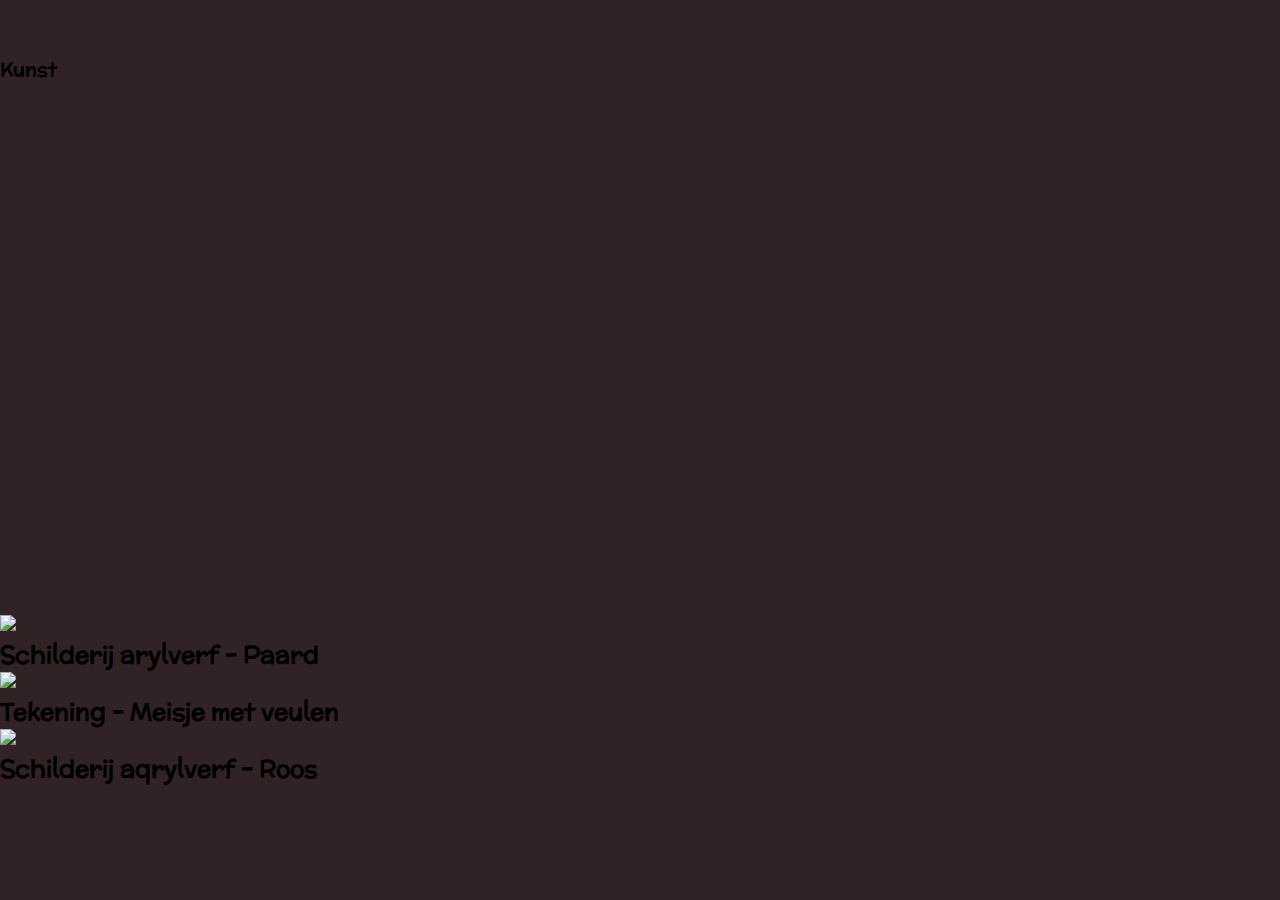
==== art.html @ 07c2fda3 "Create art page" ====
<!DOCTYPE html>
<html>
<head>
	<meta charset="utf-8">
	<meta name="author" content="Wendy Segaar">
	<meta name="description" content="Portfolio website Wendy Segaar">
	<meta name="keywords" content="Portfolio, Wendy, Segaar, applicatieontwikkeling, applicatieontwikkelaar, junior, software, ontwikkelaar, ontwikkeling, front-end, webdevelopment, development, web, photoshop, html, css, php, javascript, laravel, ontwerpen, sql, kunst, schilderen, tekenen">
	<meta name="viewport" content="width=device-width, initial-scale=1.0">
	<link href="https://fonts.googleapis.com/css2?family=McLaren&display=swap" rel="stylesheet">
	<link rel="icon" type="image/x-icon" href="images/favicon.ico">
	<link rel="stylesheet" type="text/css" href="css/main.css"/>
	<script src="https://kit.fontawesome.com/58516225ed.js" crossorigin="anonymous"></script>
	<title>Portfolio Wendy Segaar</title>
</head>
<body class="projectBackground">
	<nav>
		<div id="projectNav">
			<div id="home">
				<a href="index.html">Homepage<i class="fas fa-home"></i></a>
			</div>
			<div id="dev">
				<a href="development.html">Development<i class="fas fa-laptop-code"></i></a>
			</div>
			<div id="art">
				<a href="art.html">Kunst<i class="fas fa-palette"></i></a>
			</div>
		</div>
		<div id="mobileNav">
			<div>
				<a href="index.html"><i class="fas fa-home"></i></a>
				<a href="development.html"><i class="fas fa-laptop-code"></i></a>
				<a href="art.html"><i class="fas fa-palette"></i></a>
			</div>
			<h3>Kunst</h3>
		</div>
	</nav>
	<div class="projectContainer">
		<div class="projectOverlay"></div>
		<div class="project">
			
			<img class="img" src="images/testImg4.jpg"/>
			<h2>
				Schilderij arylverf - Paard
			</h2>
		</div>
		<div class="project">
		
			<img src="images/testImg5.jpg"/>
			<h2>
				Tekening - Meisje met veulen		</h2>
		</div>
		<div class="project">
			<img src="images/testImg6.jpg"/>
			<h2>
				Schilderij aqrylverf - Roos	
			</h2>
		</div>
		
	</div>
</body>
</html>
---- css/main.css ----
@charset "UTF-8";

:root {
    --brown-color: #312226;
}

* {
	margin: 0;
    padding: 0;
    font-family: 'McLaren', cursive;
}

body {
	background-color: var(--brown-color);
	background-image: url("../images/background_home_mob.png");
	background-size: cover;
	background-repeat: no-repeat;
}

nav {
	height: 85vw;
}
nav a{
	font-size: 4.8vw;
	text-decoration: none;
	color: var(--brown-color);
}
nav a i {
	margin-left: .7vw;
}
nav #dev {
	position: absolute;
	top: 17.3vw;
	left: 8vw;
}
nav #art {
	position: absolute;
	top: 28.8vw;
	left: 54vw;
}

.container {
	max-width: 76vw;
	padding: 8vw 12vw;

	background-color: rgb(0,0,0);
	background-color: rgba(0,0,0, .6);
	color: white;
}
.container div h1 {
	margin-bottom: .7vw;
	font-size: 4vw;
}
.container div p, table {
	font-size: 2.2vw;
}
.stars {
	font-size: 3.2vw;
	margin-right: 2vw;
}
table tr>:nth-child(2) {
		padding-right: 8vw;
	}	
@media (max-width: 1200px) {
	.container div {
		padding-top: 4vw;
	}
	table {
		width: 100%;
	}
}

@media (min-width: 1200px) {
	body {
		background-image: url("../images/background.png");
	}

	nav {
		height: 48vw;
	}
	nav a {
		font-size: 1.5vw;
	}
	nav a i {
		margin-left: .3vw;
	}
	nav #dev {
		position: absolute;
		top: 12.1vw;
		left: 32vw;
	}
	nav #art {
		position: absolute;
		top: 15.4vw;
		left: 46.1vw;
	}

	.container {
		max-width: 80vw;
		padding: 3.5vw 10vw;

		display: grid;
		display: -ms-grid;
	    grid-template-columns: repeat(2, 1fr);
	    -ms-grid-columns: 1fr 1fr;
	    grid-column-gap: 8vw;
	}
	.container div h1 {
		margin-bottom: 1.2vw;
		font-size: 2.4vw;
	}
	.container div p, table {
		font-size: .9vw;
	}
	table td {
		padding-right: .8vw;
	}
	.stars {
		font-size: 1.4vw;
	}
	table tr>:nth-child(2) {
		padding-right: 4vw;
	}
}
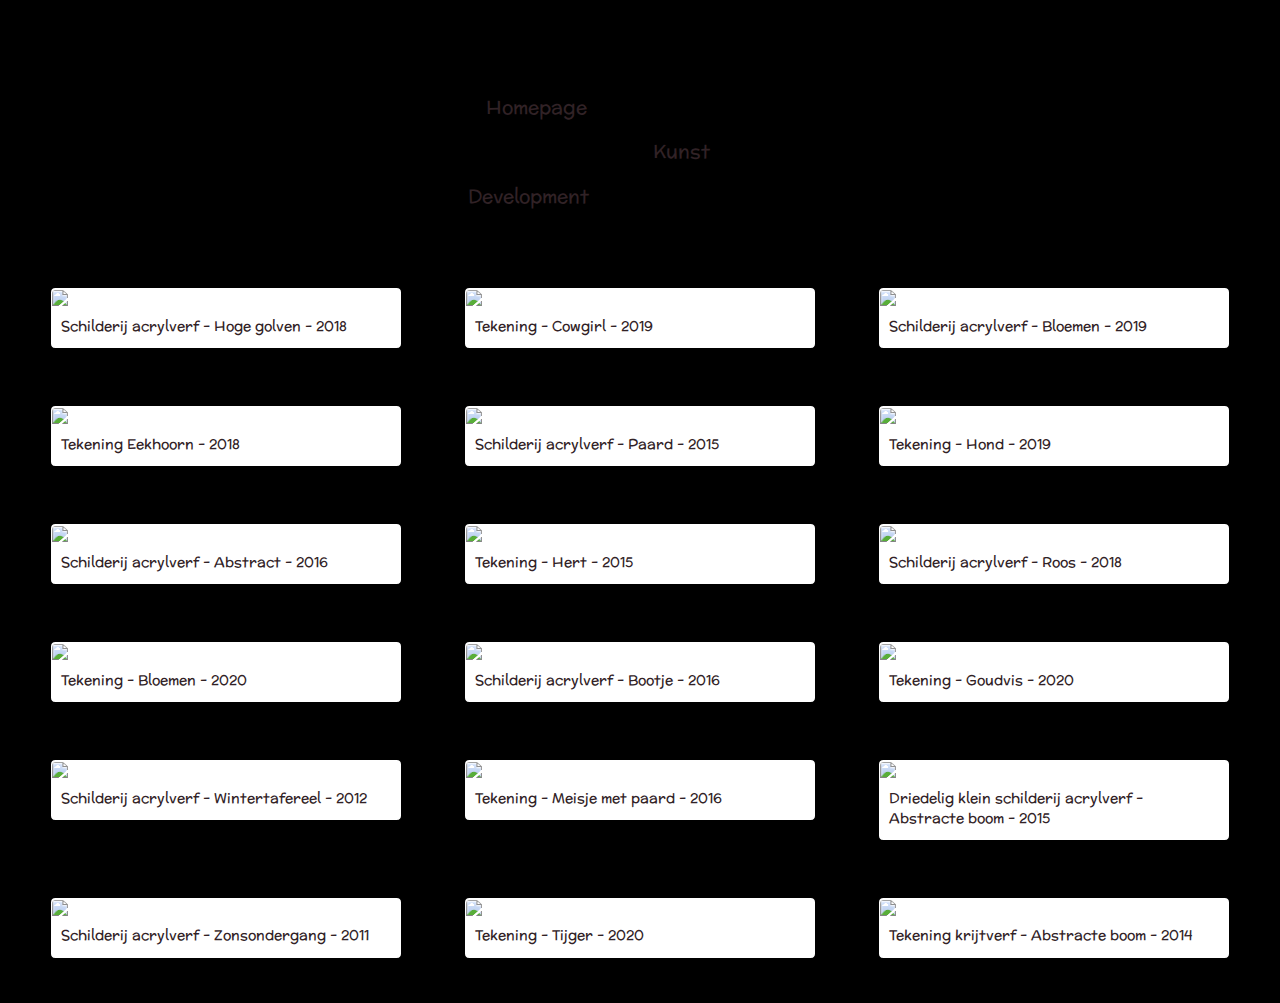
==== commit d039fa1c: "add content" ====
--- a/art.html
+++ b/art.html
@@ -38,23 +38,123 @@
 		<div class="projectOverlay"></div>
 		<div class="project">
 			
-			<img class="img" src="images/testImg4.jpg"/>
+			<img class="img" src="images/tidal_wave.JPG"/>
 			<h2>
-				Schilderij arylverf - Paard
+				Schilderij acrylverf - Hoge golven - 2018
+			</h2>
+		</div>
+		<div class="project">
+			<img src="images/cowgirl.JPG"/>
+			<h2>
+				Tekening - Cowgirl - 2019
 			</h2>
 		</div>
 		<div class="project">
 		
-			<img src="images/testImg5.jpg"/>
+			<img src="images/flowers_painting.JPG"/>
 			<h2>
-				Tekening - Meisje met veulen		</h2>
+				Schilderij acrylverf - Bloemen - 2019
+			</h2>
 		</div>
 		<div class="project">
-			<img src="images/testImg6.jpg"/>
+			<img src="images/squirrel.JPG"/>
 			<h2>
-				Schilderij aqrylverf - Roos	
+				Tekening Eekhoorn - 2018
 			</h2>
 		</div>
+		<div class="project">
+			
+			<img class="img" src="images/horse.jpg"/>
+			<h2>
+				Schilderij acrylverf - Paard - 2015
+			</h2>
+		</div>
+		<div class="project">
+			
+			<img class="img" src="images/dog.JPG"/>
+			<h2>
+				Tekening - Hond - 2019
+			</h2>
+		</div>
+		<div class="project">
+		
+			<img src="images/abstract.jpg"/>
+			<h2>
+				Schilderij acrylverf - Abstract - 2016
+			</h2>
+		</div>
+		<div class="project">
+		
+			<img src="images/deer.jpg"/>
+			<h2>
+				Tekening - Hert - 2015
+			</h2>
+		</div>
+		<div class="project">
+			<img src="images/rose.jpg"/>
+			<h2>
+				Schilderij acrylverf - Roos	- 2018
+			</h2>
+		</div>
+		<div class="project">
+		
+			<img src="images/flowers.JPG"/>
+			<h2>
+				Tekening - Bloemen - 2020
+			</h2>
+		</div>
+		<div class="project">
+		
+			<img src="images/boat_in_lake.JPG"/>
+			<h2>
+				Schilderij acrylverf - Bootje - 2016
+			</h2>
+		</div>
+		<div class="project">
+		
+			<img src="images/goldfish.JPG"/>
+			<h2>
+				Tekening - Goudvis - 2020
+			</h2>
+		</div>
+		<div class="project">
+			<img src="images/winter_bridge.JPG"/>
+			<h2>
+				Schilderij acrylverf - Wintertafereel - 2012
+			</h2>
+		</div>
+		<div class="project">
+		
+			<img src="images/little_girl_horse.JPG"/>
+			<h2>
+				Tekening - Meisje met paard - 2016
+			</h2>
+		</div>
+		<div class="project">
+			<img src="images/3_piece_tree.JPG"/>
+			<h2>
+				Driedelig klein schilderij acrylverf - Abstracte boom - 2015
+			</h2>
+		</div>
+		<div class="project">
+			<img src="images/sunset.JPG"/>
+			<h2>
+				Schilderij acrylverf - Zonsondergang - 2011
+			</h2>
+		</div>
+		<div class="project">
+			<img src="images/tiger.JPG"/>
+			<h2>
+				Tekening - Tijger - 2020
+			</h2>
+		</div>
+		<div class="project">
+			<img src="images/abstract_tree.JPG"/>
+			<h2>
+				Tekening krijtverf - Abstracte boom - 2014
+			</h2>
+		</div>
+		
 		
 	</div>
 </body>
--- a/css/main.css
+++ b/css/main.css
@@ -8,18 +8,18 @@
 	margin: 0;
     padding: 0;
     font-family: 'McLaren', cursive;
-}
-
+    font-weight: normal;
+}
 body {
-	background-color: var(--brown-color);
-	background-image: url("../images/background_home_mob.png");
-	background-size: cover;
+	background-color: black;
+	-webkit-background-size: 100%;
+	-moz-background-size: 100%;
+	-o-background-size: 100%;
+	background-size: 100%;
 	background-repeat: no-repeat;
-}
-
-nav {
-	height: 85vw;
-}
+	
+}
+/*general*/
 nav a{
 	font-size: 4.8vw;
 	text-decoration: none;
@@ -28,98 +28,287 @@
 nav a i {
 	margin-left: .7vw;
 }
-nav #dev {
+
+/*homepage*/
+.homeBackground {
+	background-image: url("../images/background_home_mob.png");
+}
+
+#homeNav {
+	height: 85vw;
+}
+#homeNav #dev {
 	position: absolute;
 	top: 17.3vw;
 	left: 8vw;
 }
-nav #art {
+#homeNav #art {
 	position: absolute;
 	top: 28.8vw;
 	left: 54vw;
 }
 
-.container {
+.homeContainer {
 	max-width: 76vw;
 	padding: 8vw 12vw;
-
+}
+.homeContainer, footer {
 	background-color: rgb(0,0,0);
-	background-color: rgba(0,0,0, .6);
+	background-color: rgba(0,0,0, .7);
 	color: white;
 }
-.container div h1 {
+.homeContainer div {
+	padding-top: 4vw;
+}
+.homeContainer div h1 {
 	margin-bottom: .7vw;
 	font-size: 4vw;
 }
-.container div p, table {
+.homeContainer div p, table {
 	font-size: 2.2vw;
 }
-.stars {
+.homeContainer .stars {
 	font-size: 3.2vw;
 	margin-right: 2vw;
 }
-table tr>:nth-child(2) {
-		padding-right: 8vw;
-	}	
-@media (max-width: 1200px) {
-	.container div {
-		padding-top: 4vw;
-	}
-	table {
-		width: 100%;
-	}
+.homeContainer table {
+	width: 100%;
+}
+.homeContainer table tr>:nth-child(2) {
+	padding-right: 8vw;
+}
+footer {
+	font-size: 1.8vw;
+	padding: 0 12vw 1vw 12vw;
+}
+
+/*project pages*/
+#projectNav {
+	display: none;
+}
+#mobileNav {
+	background-color: white;
+	display: grid;
+	display: -ms-grid;
+	grid-template-columns: repeat(3, 1fr);
+	-ms-grid-columns: repeat(3, 1fr);
+}
+#mobileNav i, h3 {
+	font-size: 5vw;
+}
+#mobileNav h3 {
+	justify-self: center;
+}
+.projectBackground {
+	background-image: url("../images/background_projects_mobile.png");
+}
+.projectContainer {
+	display: grid;
+	display: -ms-grid;
+}
+.projectContainer {
+	color: var(--brown-color);
+
+	max-width: 80vw;
+	padding: 4.5vw 10vw;
+
+	display: grid;
+	display: -ms-grid;
+    grid-template-columns: repeat(3, 1fr);
+    -ms-grid-columns: 1fr 1fr;
+    grid-column-gap: 5vw;
+    grid-row-gap: 4.5vw;
+    align-items: start;		
+}
+
+.projectContainer .project {
+	background-color: white;
+
+	-webkit-border-radius: 1vw;
+	-moz-border-radius: 1vw;
+	border-radius: 1vw;
+	border-width: .12vw;
+	border-style: solid;
+	border-color: white;
+	padding-bottom: .7vw;
+
+}
+.projectContainer .project img {
+	width: 100%;
+	-webkit-border-radius: 1vw 1vw 0 0;
+	-moz-border-radius: 1vw 1vw 0 0;
+	border-radius: 1vw 1vw 0 0;
+}
+.projectContainer h2 {
+	font-size: 4vw;
+	padding:  .3vw 1.8vw .2vw 1.8vw;
+}
+.projectContainer p {
+	font-size: 2.2vw;
+	padding:  0 1.8vw .4vw 1.8vw;
+}
+.projectOverlay {
+	margin-top: -4.5vw;
+	position: absolute;
+	left: 0;
+	right: 0;
+	height: 164vw;
+	max-width: 100vw;
+	z-index: -2;
+	background: linear-gradient(to bottom, rgba(0,0,0, .7) 80%, rgba(0,0,0,1));
+}
+
+
+@media (max-width: 700px) {	
+	.projectContainer {
+	    grid-template-columns: 1fr;
+	    -ms-grid-columns: 1fr;
+    }
+
+}
+@media(min-width: 701px) {
+	footer {
+		font-size: 1.2vw;
+	}
+	.projectContainer {
+		max-width: 92vw;
+		padding: 3.5vw 4vw;
+
+	    grid-template-columns: repeat(2, 1fr);
+	    -ms-grid-columns: repeat (2, 1fr);
+	}
+	.projectContainer h2 {
+		font-size: 1.8vw;
+		padding:  .3vw .7vw .2vw .7vw;
+	}
+	.projectContainer p {
+		font-size: 1.4vw;
+		padding:  0 .7vw 0 .7vw;
+	}
+	.projectOverlay {
+		height: 165vw;
+	}
+	
 }
 
 @media (min-width: 1200px) {
-	body {
-		background-image: url("../images/background.png");
-	}
-
-	nav {
-		height: 48vw;
-	}
+	/*general*/
 	nav a {
 		font-size: 1.5vw;
 	}
 	nav a i {
 		margin-left: .3vw;
 	}
-	nav #dev {
+
+
+	/*homepage*/
+	.homeBackground {
+		background-image: url("../images/background.png");
+	}
+
+	#homeNav {
+		height: 48vw;
+	}
+	#homeNav #dev {
 		position: absolute;
 		top: 12.1vw;
 		left: 32vw;
 	}
-	nav #art {
+	#homeNav #art {
 		position: absolute;
 		top: 15.4vw;
 		left: 46.1vw;
 	}
 
-	.container {
+	.homeContainer {
 		max-width: 80vw;
 		padding: 3.5vw 10vw;
-
 		display: grid;
 		display: -ms-grid;
 	    grid-template-columns: repeat(2, 1fr);
 	    -ms-grid-columns: 1fr 1fr;
 	    grid-column-gap: 8vw;
 	}
-	.container div h1 {
+	.homeContainer div {
+		padding: 0;
+	}
+	.homeContainer div h1 {
 		margin-bottom: 1.2vw;
 		font-size: 2.4vw;
 	}
-	.container div p, table {
+	.homeContainer div p, table {
 		font-size: .9vw;
 	}
-	table td {
+	.homeContainer table {
+		width: auto;
+	}
+	.homeContainer table td {
 		padding-right: .8vw;
 	}
-	.stars {
+	.homeContainer .stars {
 		font-size: 1.4vw;
 	}
-	table tr>:nth-child(2) {
+	.homeContainer table tr>:nth-child(2) {
 		padding-right: 4vw;
 	}
-}
-
+	footer {
+		font-size: .6vw;
+		padding: 0 10vw .5vw 10vw;
+	}
+	/*project pages*/
+	.projectBackground {
+		background-image: url("../images/background_dev_desktop.png");
+	}
+	#projectNav {
+		display: block;
+	}
+	#mobileNav {
+		display: none;
+	}
+	#projectNav {
+		height: 19vw;
+	}
+	#projectNav #home {
+		position: absolute;
+		top: 7.3vw;
+		left: 38vw;
+	}
+	#projectNav #dev {
+		position: absolute;
+		top: 14.2vw;
+		left: 36.6vw;
+	}
+	#projectNav #art {
+		position: absolute;
+		top: 10.7vw;
+		left: 51vw;
+	}
+	.projectContainer {
+	    grid-template-columns: repeat(3, 1fr);
+	    -ms-grid-columns: repeat(3, 1fr);	
+	}
+	.projectContainer .project {
+		-webkit-border-radius: .3vw;
+  		-moz-border-radius: .3vw;
+		border-radius: .3vw;
+		padding-bottom: .7vw;
+	}
+	.projectContainer .project img {
+		-webkit-border-radius: .3vw .3vw 0 0;
+  		-moz-border-radius: .3vw .3vw 0 0;
+		border-radius: .3vw .3vw 0 0;
+	}
+	.projectContainer h2 {
+		font-size: 1.1vw;
+		padding:  .3vw .7vw .2vw .7vw;
+	}
+	.projectContainer p {
+		font-size: .8vw;
+		padding:  0 .7vw 0 .7vw;
+	}
+	.projectOverlay {
+		margin-top: -3.5vw;
+		height: 56.5vw;
+	}
+}
+
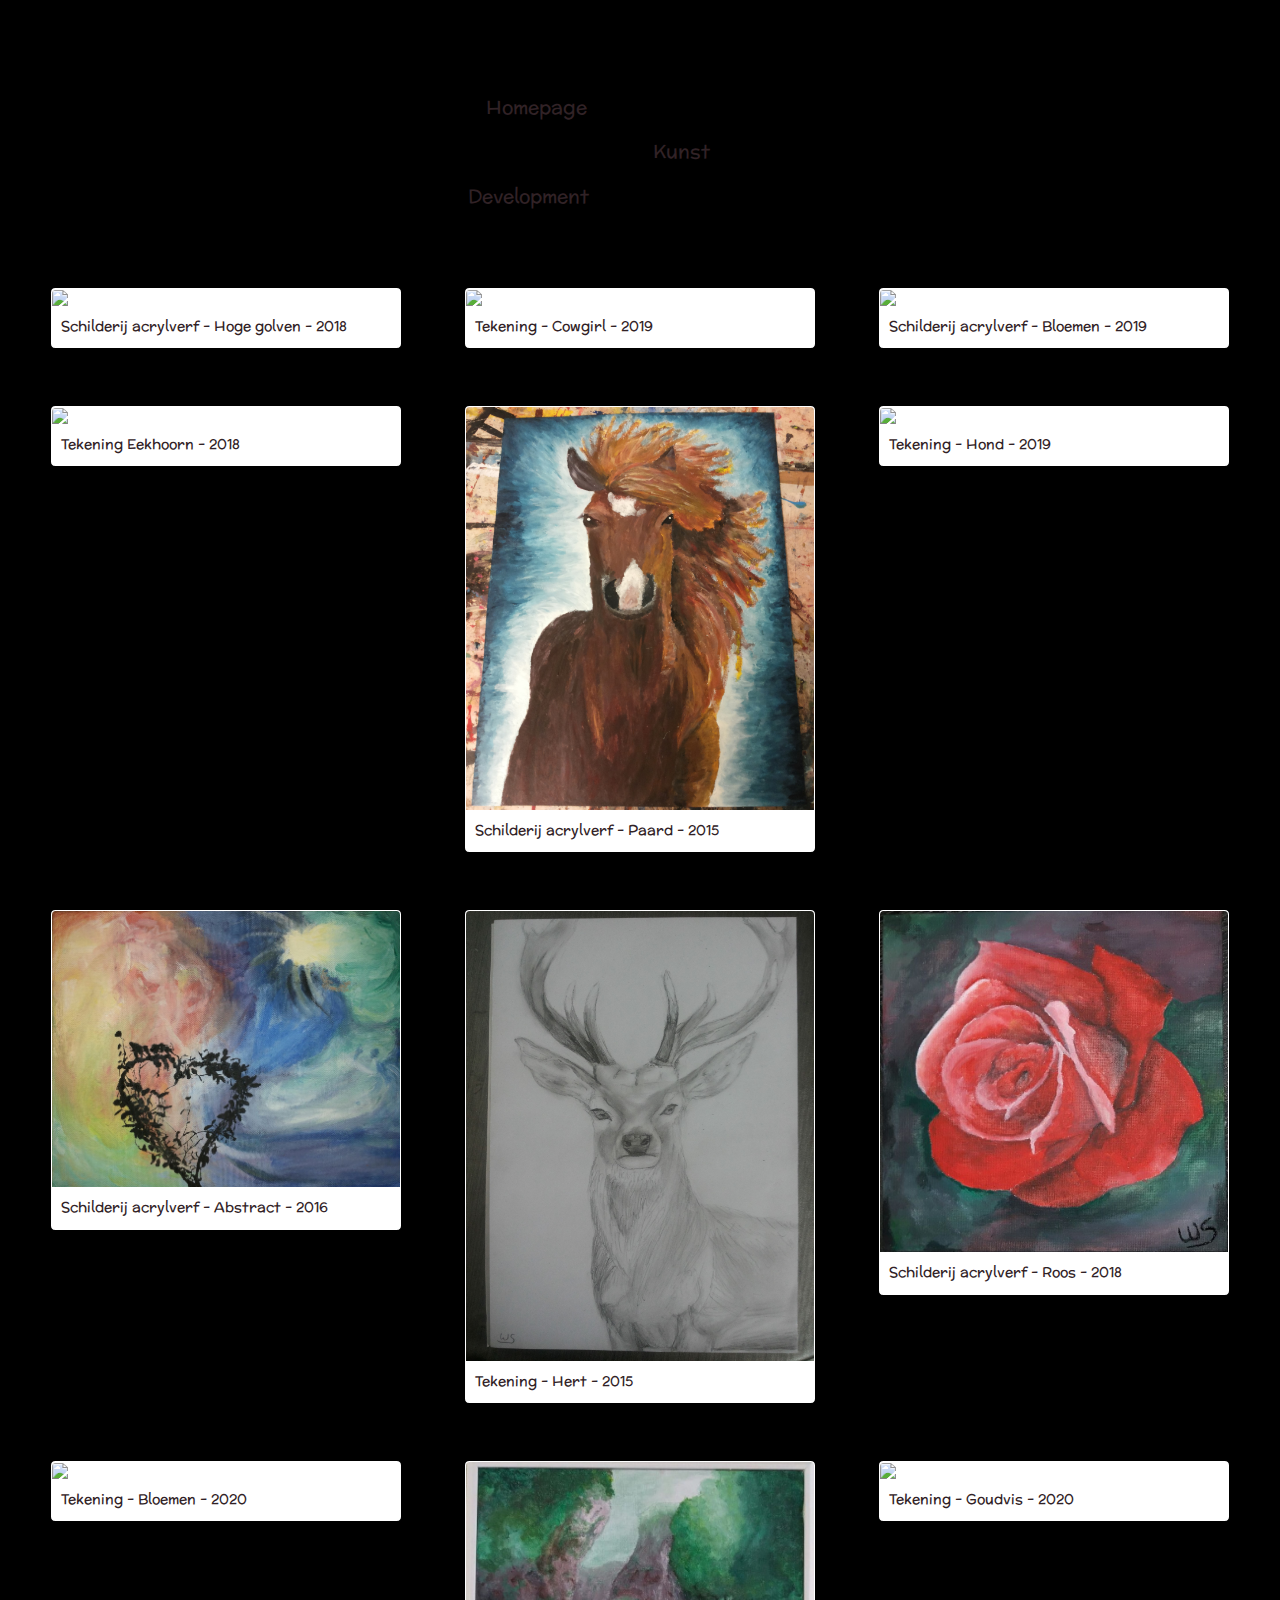
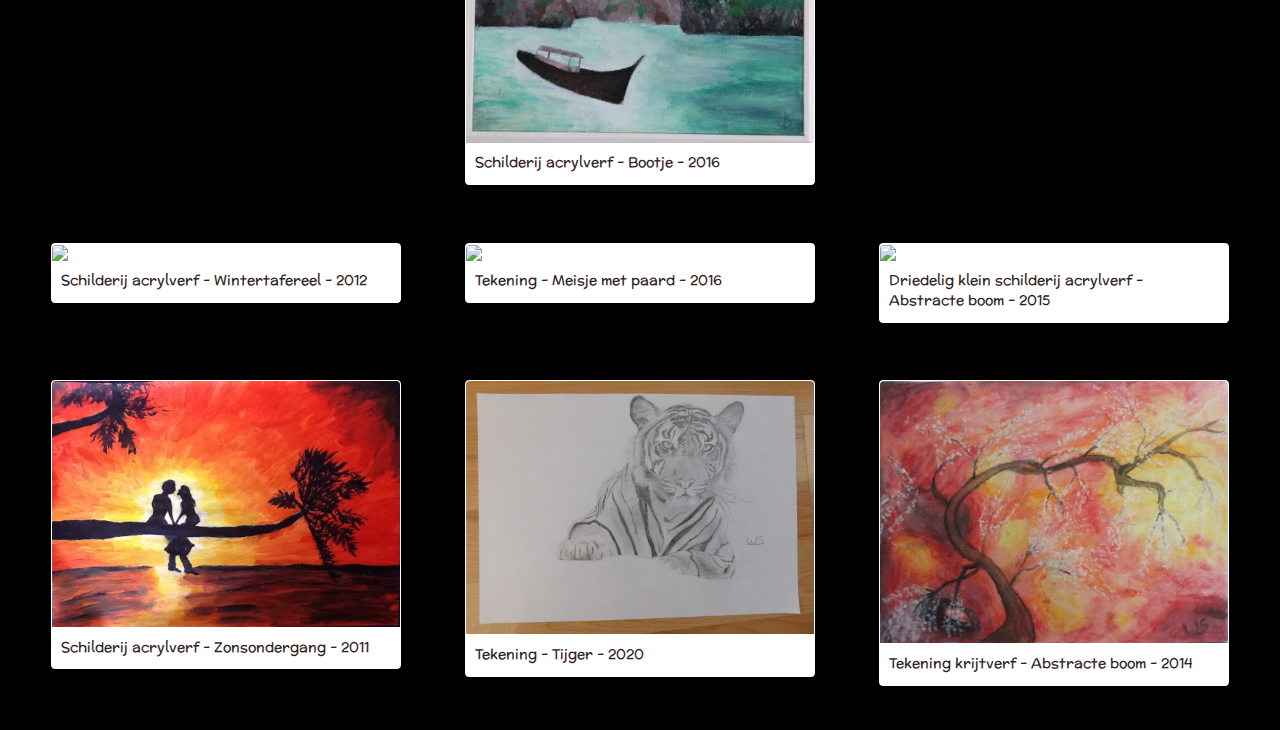
==== commit 16e25b60: "Change file type to lower case" ====
--- a/art.html
+++ b/art.html
@@ -38,26 +38,26 @@
 		<div class="projectOverlay"></div>
 		<div class="project">
 			
-			<img class="img" src="images/tidal_wave.JPG"/>
+			<img class="img" src="images/tidal_wave.jpg"/>
 			<h2>
 				Schilderij acrylverf - Hoge golven - 2018
 			</h2>
 		</div>
 		<div class="project">
-			<img src="images/cowgirl.JPG"/>
+			<img src="images/cowgirl.jpg"/>
 			<h2>
 				Tekening - Cowgirl - 2019
 			</h2>
 		</div>
 		<div class="project">
 		
-			<img src="images/flowers_painting.JPG"/>
+			<img src="images/flowers_painting.jpg"/>
 			<h2>
 				Schilderij acrylverf - Bloemen - 2019
 			</h2>
 		</div>
 		<div class="project">
-			<img src="images/squirrel.JPG"/>
+			<img src="images/squirrel.jpg"/>
 			<h2>
 				Tekening Eekhoorn - 2018
 			</h2>
@@ -71,7 +71,7 @@
 		</div>
 		<div class="project">
 			
-			<img class="img" src="images/dog.JPG"/>
+			<img class="img" src="images/dog.jpg"/>
 			<h2>
 				Tekening - Hond - 2019
 			</h2>
@@ -98,64 +98,62 @@
 		</div>
 		<div class="project">
 		
-			<img src="images/flowers.JPG"/>
+			<img src="images/flowers.jpg"/>
 			<h2>
 				Tekening - Bloemen - 2020
 			</h2>
 		</div>
 		<div class="project">
 		
-			<img src="images/boat_in_lake.JPG"/>
+			<img src="images/boat_in_lake.jpg"/>
 			<h2>
 				Schilderij acrylverf - Bootje - 2016
 			</h2>
 		</div>
 		<div class="project">
 		
-			<img src="images/goldfish.JPG"/>
+			<img src="images/goldfish.jpg"/>
 			<h2>
 				Tekening - Goudvis - 2020
 			</h2>
 		</div>
 		<div class="project">
-			<img src="images/winter_bridge.JPG"/>
+			<img src="images/winter_bridge.jpg"/>
 			<h2>
 				Schilderij acrylverf - Wintertafereel - 2012
 			</h2>
 		</div>
 		<div class="project">
 		
-			<img src="images/little_girl_horse.JPG"/>
+			<img src="images/little_girl_horse.jpg"/>
 			<h2>
 				Tekening - Meisje met paard - 2016
 			</h2>
 		</div>
 		<div class="project">
-			<img src="images/3_piece_tree.JPG"/>
+			<img src="images/3_piece_tree.jpg"/>
 			<h2>
 				Driedelig klein schilderij acrylverf - Abstracte boom - 2015
 			</h2>
 		</div>
 		<div class="project">
-			<img src="images/sunset.JPG"/>
+			<img src="images/sunset.jpg"/>
 			<h2>
 				Schilderij acrylverf - Zonsondergang - 2011
 			</h2>
 		</div>
 		<div class="project">
-			<img src="images/tiger.JPG"/>
+			<img src="images/tiger.jpg"/>
 			<h2>
 				Tekening - Tijger - 2020
 			</h2>
 		</div>
 		<div class="project">
-			<img src="images/abstract_tree.JPG"/>
+			<img src="images/abstract_tree.jpg"/>
 			<h2>
 				Tekening krijtverf - Abstracte boom - 2014
 			</h2>
-		</div>
-		
-		
+		</div>	
 	</div>
 </body>
 </html>--- a/css/main.css
+++ b/css/main.css
@@ -100,7 +100,7 @@
 	justify-self: center;
 }
 .projectBackground {
-	background-image: url("../images/background_projects_mobile.png");
+	background-image: url("../images/background_projects_mob.png");
 }
 .projectContainer {
 	display: grid;
@@ -131,6 +131,9 @@
 	border-style: solid;
 	border-color: white;
 	padding-bottom: .7vw;
+	
+	text-decoration: none;
+	color: var(--brown-color);
 
 }
 .projectContainer .project img {
@@ -203,7 +206,7 @@
 
 	/*homepage*/
 	.homeBackground {
-		background-image: url("../images/background.png");
+		background-image: url("../images/background_home.png");
 	}
 
 	#homeNav {
@@ -257,7 +260,7 @@
 	}
 	/*project pages*/
 	.projectBackground {
-		background-image: url("../images/background_dev_desktop.png");
+		background-image: url("../images/background_projects.png");
 	}
 	#projectNav {
 		display: block;
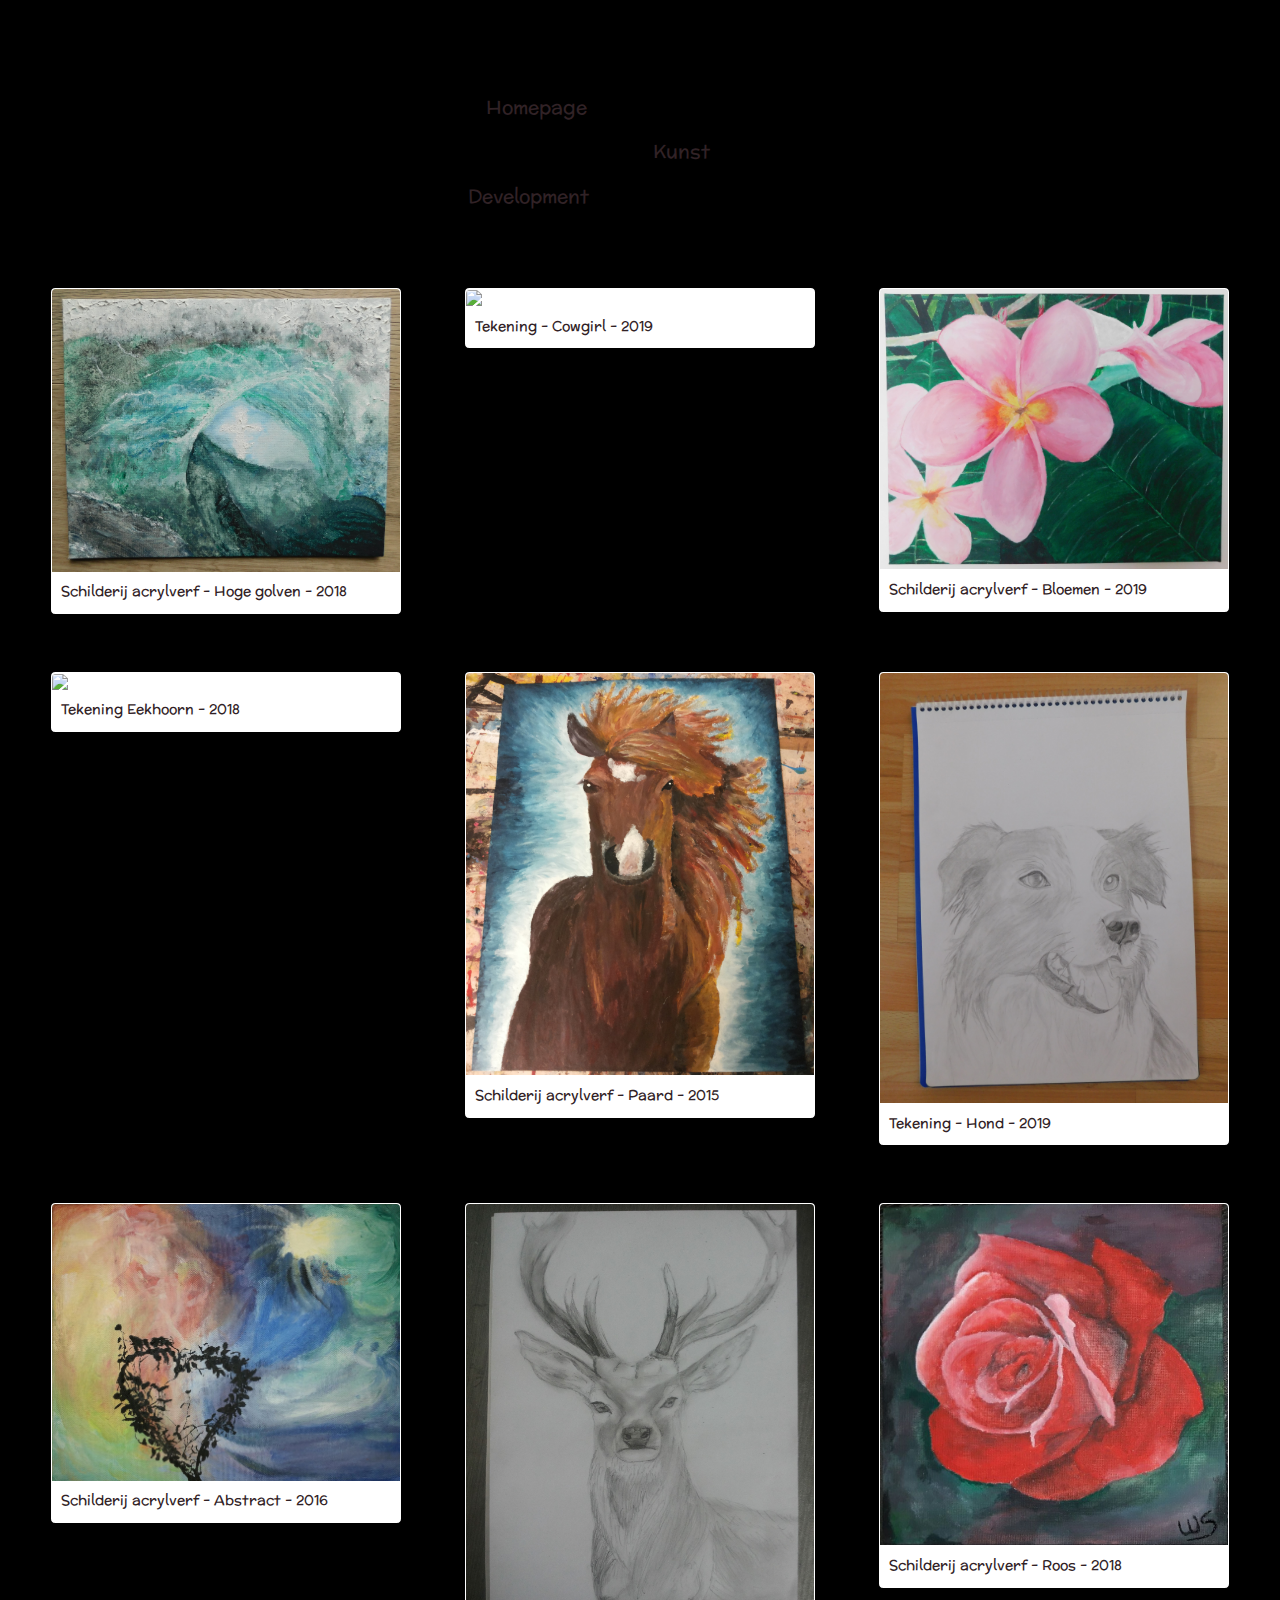
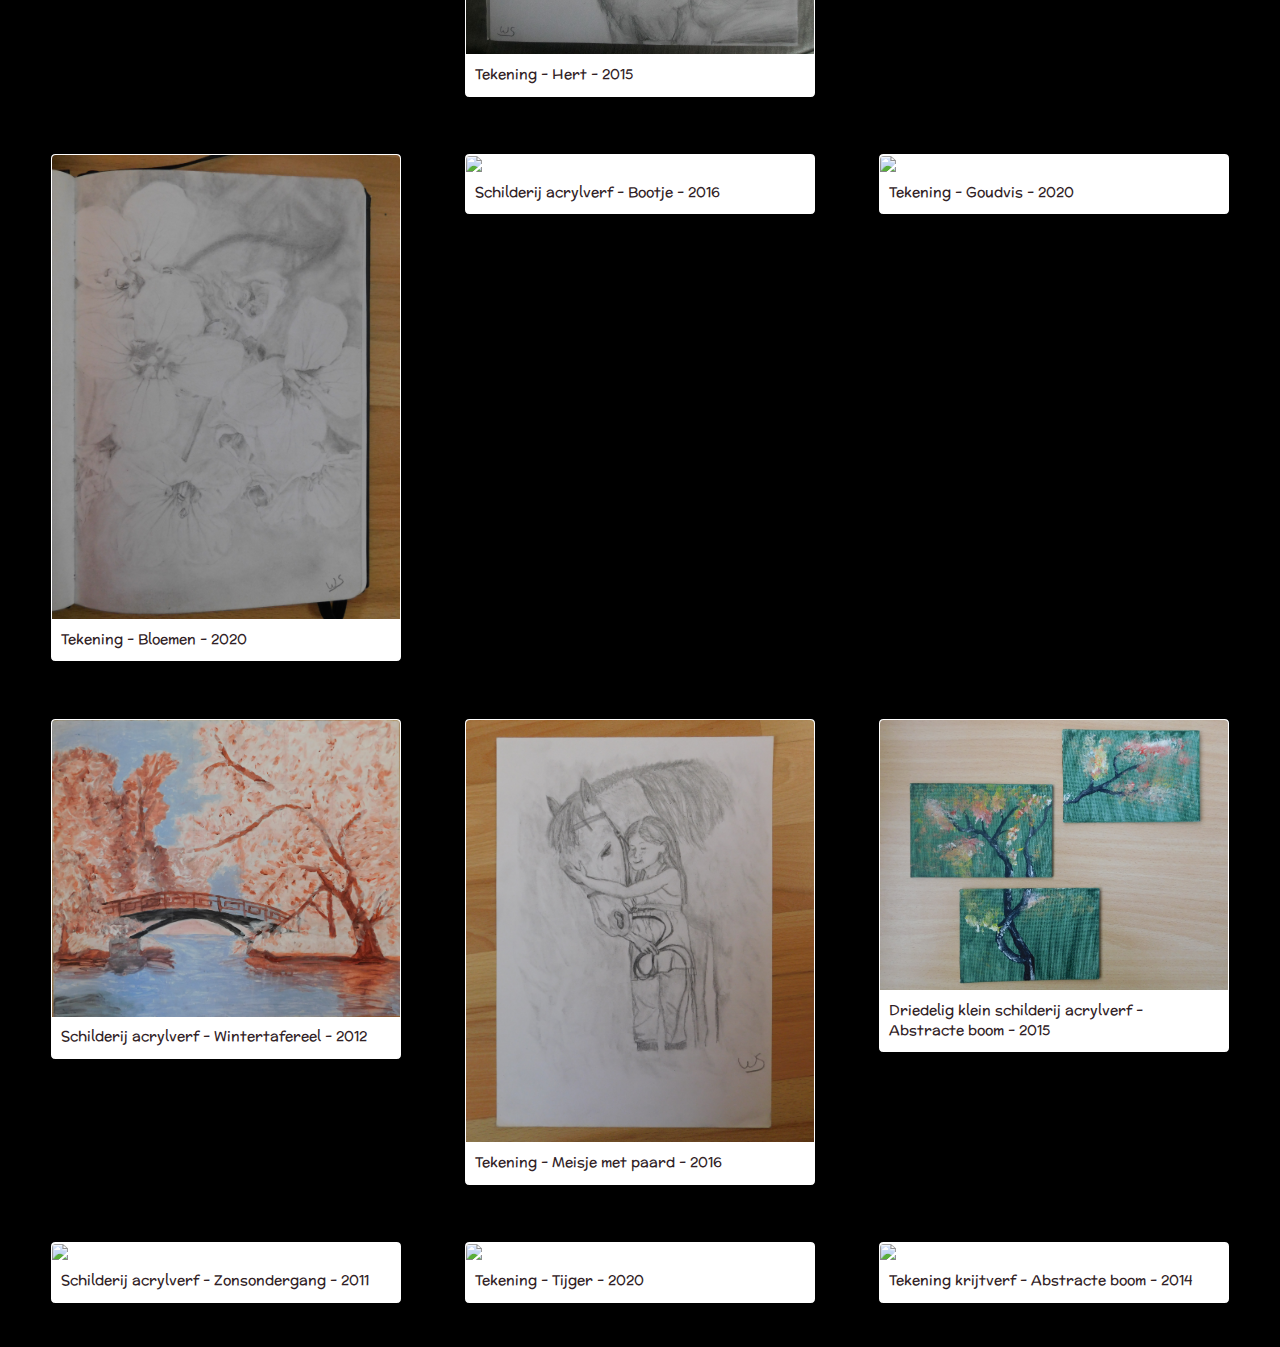
==== commit ef222580: "Revert "Change file type to lower case"" ====
--- a/art.html
+++ b/art.html
@@ -38,26 +38,26 @@
 		<div class="projectOverlay"></div>
 		<div class="project">
 			
-			<img class="img" src="images/tidal_wave.jpg"/>
+			<img class="img" src="images/tidal_wave.JPG"/>
 			<h2>
 				Schilderij acrylverf - Hoge golven - 2018
 			</h2>
 		</div>
 		<div class="project">
-			<img src="images/cowgirl.jpg"/>
+			<img src="images/cowgirl.JPG"/>
 			<h2>
 				Tekening - Cowgirl - 2019
 			</h2>
 		</div>
 		<div class="project">
 		
-			<img src="images/flowers_painting.jpg"/>
+			<img src="images/flowers_painting.JPG"/>
 			<h2>
 				Schilderij acrylverf - Bloemen - 2019
 			</h2>
 		</div>
 		<div class="project">
-			<img src="images/squirrel.jpg"/>
+			<img src="images/squirrel.JPG"/>
 			<h2>
 				Tekening Eekhoorn - 2018
 			</h2>
@@ -71,7 +71,7 @@
 		</div>
 		<div class="project">
 			
-			<img class="img" src="images/dog.jpg"/>
+			<img class="img" src="images/dog.JPG"/>
 			<h2>
 				Tekening - Hond - 2019
 			</h2>
@@ -98,62 +98,64 @@
 		</div>
 		<div class="project">
 		
-			<img src="images/flowers.jpg"/>
+			<img src="images/flowers.JPG"/>
 			<h2>
 				Tekening - Bloemen - 2020
 			</h2>
 		</div>
 		<div class="project">
 		
-			<img src="images/boat_in_lake.jpg"/>
+			<img src="images/boat_in_lake.JPG"/>
 			<h2>
 				Schilderij acrylverf - Bootje - 2016
 			</h2>
 		</div>
 		<div class="project">
 		
-			<img src="images/goldfish.jpg"/>
+			<img src="images/goldfish.JPG"/>
 			<h2>
 				Tekening - Goudvis - 2020
 			</h2>
 		</div>
 		<div class="project">
-			<img src="images/winter_bridge.jpg"/>
+			<img src="images/winter_bridge.JPG"/>
 			<h2>
 				Schilderij acrylverf - Wintertafereel - 2012
 			</h2>
 		</div>
 		<div class="project">
 		
-			<img src="images/little_girl_horse.jpg"/>
+			<img src="images/little_girl_horse.JPG"/>
 			<h2>
 				Tekening - Meisje met paard - 2016
 			</h2>
 		</div>
 		<div class="project">
-			<img src="images/3_piece_tree.jpg"/>
+			<img src="images/3_piece_tree.JPG"/>
 			<h2>
 				Driedelig klein schilderij acrylverf - Abstracte boom - 2015
 			</h2>
 		</div>
 		<div class="project">
-			<img src="images/sunset.jpg"/>
+			<img src="images/sunset.JPG"/>
 			<h2>
 				Schilderij acrylverf - Zonsondergang - 2011
 			</h2>
 		</div>
 		<div class="project">
-			<img src="images/tiger.jpg"/>
+			<img src="images/tiger.JPG"/>
 			<h2>
 				Tekening - Tijger - 2020
 			</h2>
 		</div>
 		<div class="project">
-			<img src="images/abstract_tree.jpg"/>
+			<img src="images/abstract_tree.JPG"/>
 			<h2>
 				Tekening krijtverf - Abstracte boom - 2014
 			</h2>
-		</div>	
+		</div>
+		
+		
 	</div>
 </body>
 </html>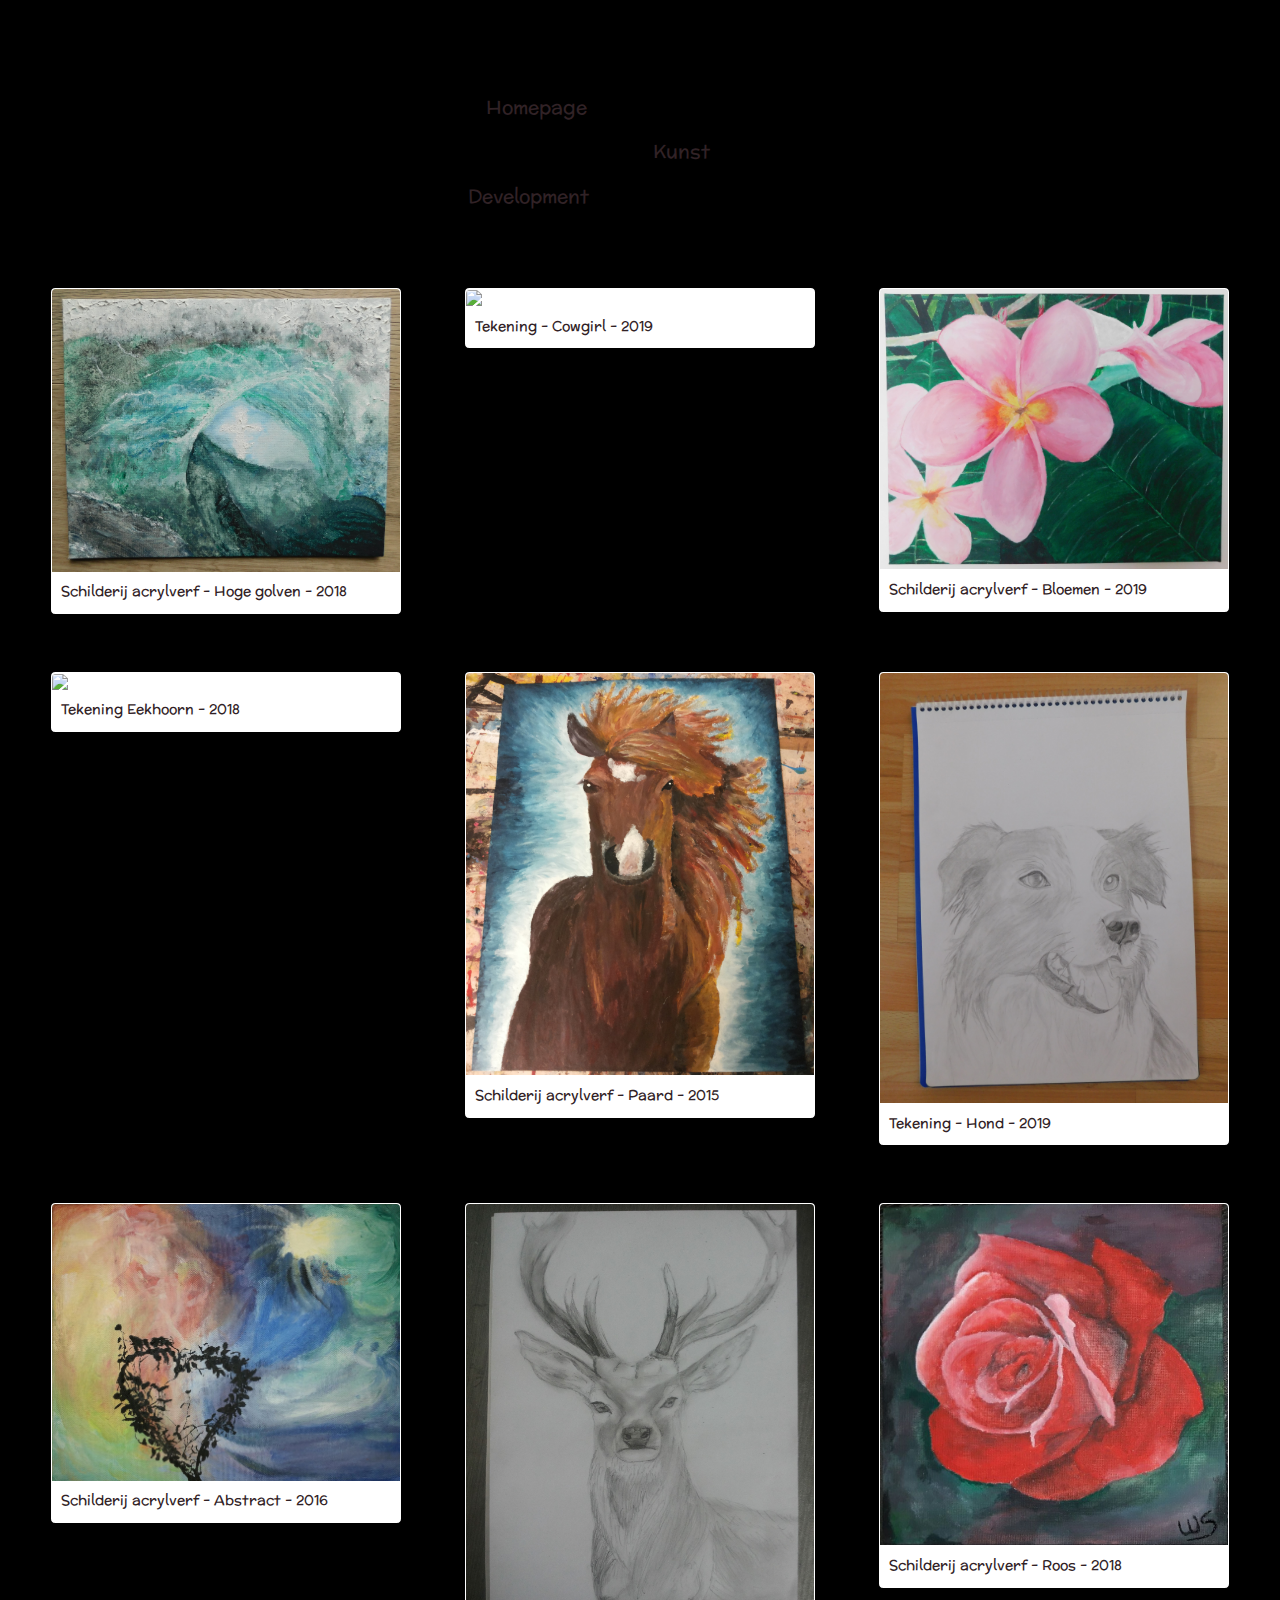
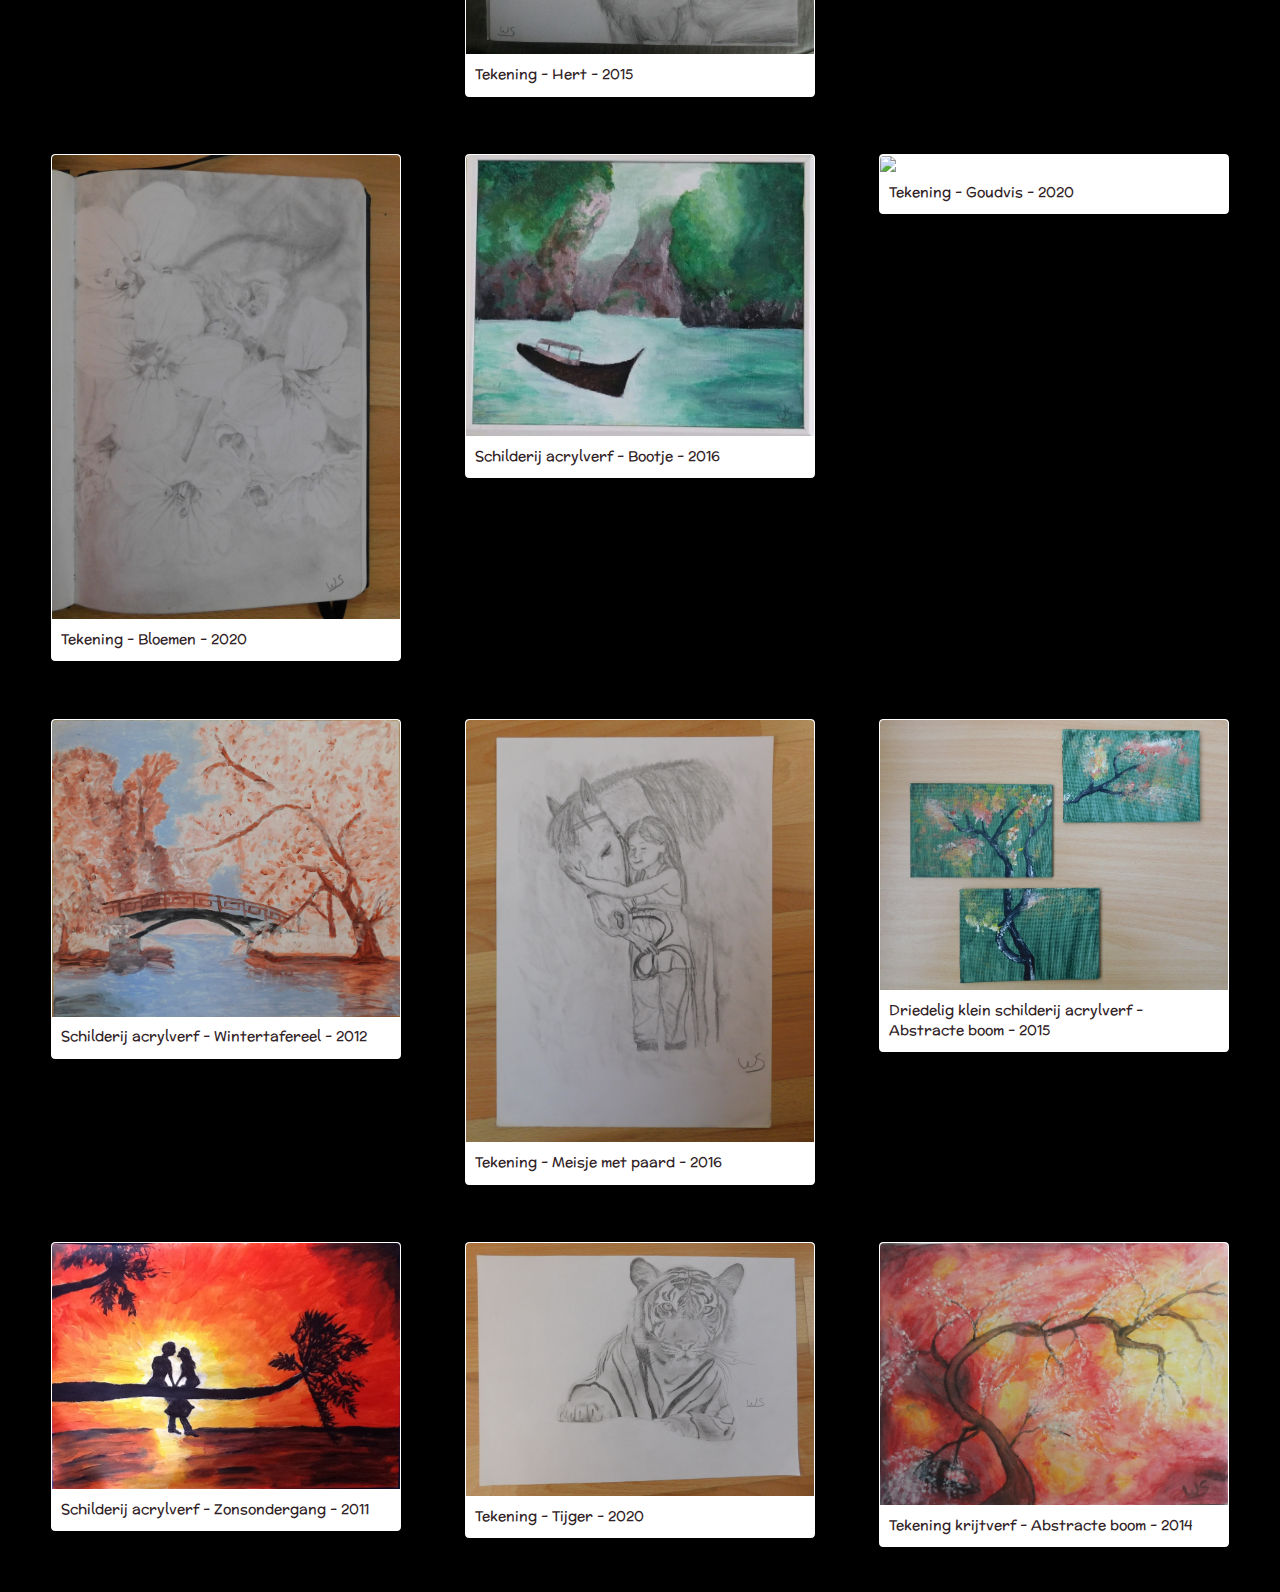
==== commit c9a7aa70: "Change file type to lower case" ====
--- a/art.html
+++ b/art.html
@@ -105,7 +105,7 @@
 		</div>
 		<div class="project">
 		
-			<img src="images/boat_in_lake.JPG"/>
+			<img src="images/boat_in_lake.jpg"/>
 			<h2>
 				Schilderij acrylverf - Bootje - 2016
 			</h2>
@@ -137,19 +137,19 @@
 			</h2>
 		</div>
 		<div class="project">
-			<img src="images/sunset.JPG"/>
+			<img src="images/sunset.jpg"/>
 			<h2>
 				Schilderij acrylverf - Zonsondergang - 2011
 			</h2>
 		</div>
 		<div class="project">
-			<img src="images/tiger.JPG"/>
+			<img src="images/tiger.jpg"/>
 			<h2>
 				Tekening - Tijger - 2020
 			</h2>
 		</div>
 		<div class="project">
-			<img src="images/abstract_tree.JPG"/>
+			<img src="images/abstract_tree.jpg"/>
 			<h2>
 				Tekening krijtverf - Abstracte boom - 2014
 			</h2>
